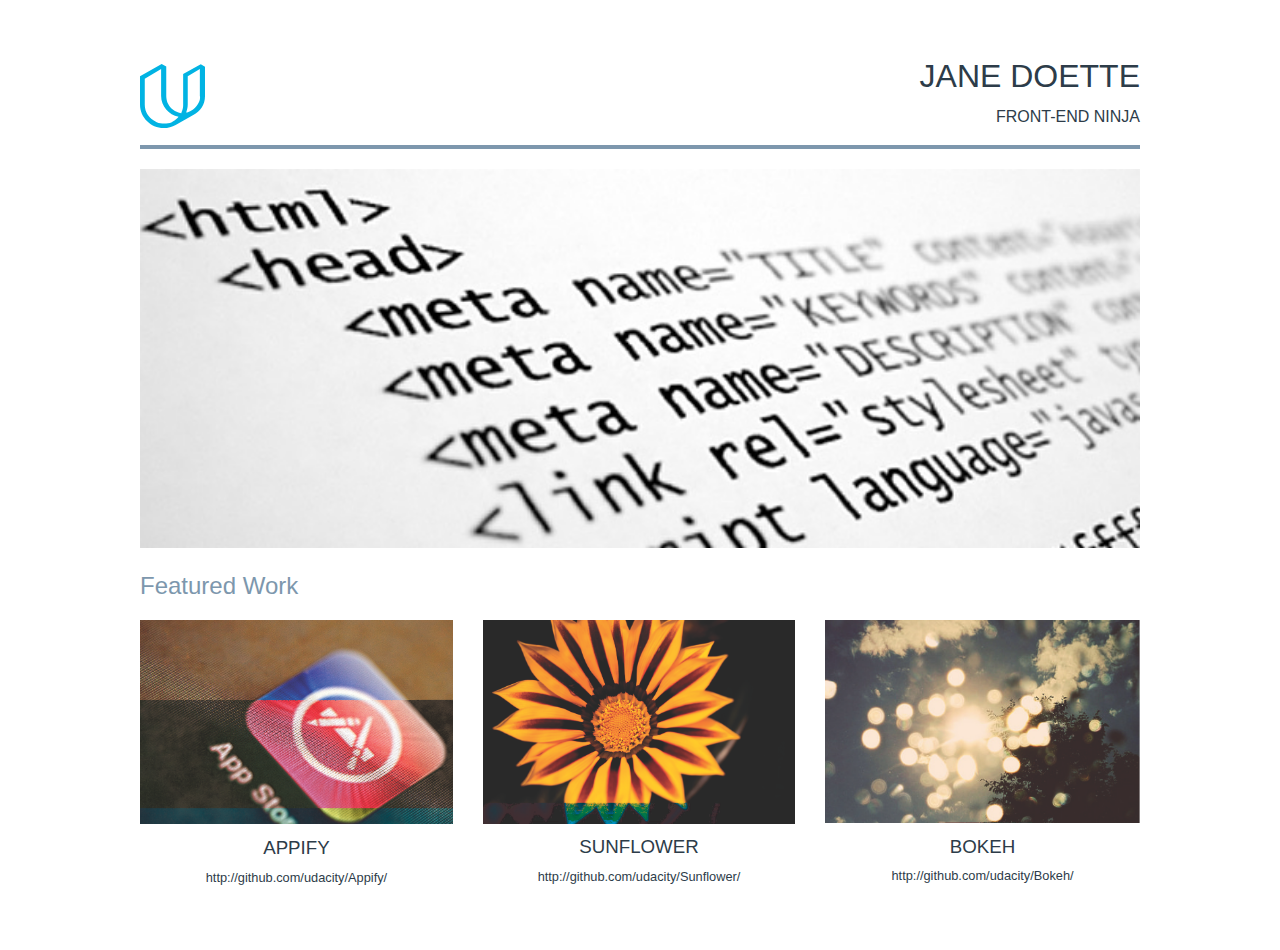
==== P3/index.html @ 37e17f1b "initial commit" ====
<!DOCTYPE html>
<html lang="en">
<head>
  <meta charset="UTF-8">
  <title>Jane's Portfolio</title>
  <link rel="stylesheet" type="text/css" href="css/main.css">
</head>
<body>
  <div class="main-container">
    <header>
      <img src="img/logo.svg" alt="logo" class="logo">
      <h1>JANE DOETTE</h1>
      <h4>FRONT-END NINJA</h4>
    </header>
    <img src="img/mean_pic.jpg" alt="" class="mean_pic">
    <section class="featured_work">
      <h2>Featured Work</h2>
      <div class="container">
        <article class="artical1">
          <img src="img/appify.png" alt="appify">
          <div class="discrition">
            <h3>APPIFY</h3>
            <a href="http://github.com/udacity/Appify/">http://github.com/udacity/Appify/</a>
          </div>
        </article>
        <article class="artical2">
          <img src="img/sunflower.png" alt="sunflower">
          <div class="discrition">
            <h3>SUNFLOWER</h3>
            <a href="http://github.com/udacity/Sunflower/">http://github.com/udacity/Sunflower/</a>
          </div>
        </article>
        <article class="artical3">
          <img src="img/bokeh.png" alt="bokeh">
          <div class="discrition">
            <h3>BOKEH</h3>
            <a href="http://github.com/udacity/Bokeh/">http://github.com/udacity/Bokeh/</a>
          </div>
        </article>
      </div>
    </section>
  </div>
</body>
</html>
---- P3/css/main.css ----
body {
  margin: 5%;
  font-family: sans-serif;
  font-weight: lighter;
  color: #2d3c49;
}
.main-container {
  margin: auto;
  max-width: 1000px;
}

.logo {
  float: left;
  height:4em;
}

header h1, header h4 {
  font-weight: lighter;
  text-align: right;
  line-height: 80%;
}

header {
  border-bottom: 4px solid #7d97ad;
}

.mean_pic {
  margin-top: 20px;
  width: 100%;
}

.featured_work h2 {
  font-weight: lighter;
  color: #7d97ad;
}

.container {
  display: flex;
}

article {
  text-align: center;
}

article img {
  width: 100%;
}

article {
  margin-right: 3%;
}

article:last-of-type {
  margin-right: 0;
}

article h3 {
  font-weight: lighter;
  line-height: 10%;
}
article a {
  font-size: 0.8em;
  color: #2d3c49;
  text-decoration: none;
  line-height: 10%;
}

@media screen and (max-width:740px) and (min-width:470px) {
  .container {
    display: inherit;
  }

  article {
    text-align: left;
    margin: 3% 0;
  }

  article img {
    width: 50%;
  }

  .discrition {
    float: right;
    text-align: left;
    width: 42%;
    margin-top: 5%;
    font-size: 1.2em;
  }
}

@media screen and (max-width:630px) and (min-width:470px) {
  .discrition {
    width: 45%;
    margin-top: 5%;
    font-size: 1em;
  }
}

@media screen and (max-width:470px) {
  .container {
    display: inherit;
  }

  article {
    margin: 0;
  }

  .discrition {
    margin-bottom: 5%;
  }
}
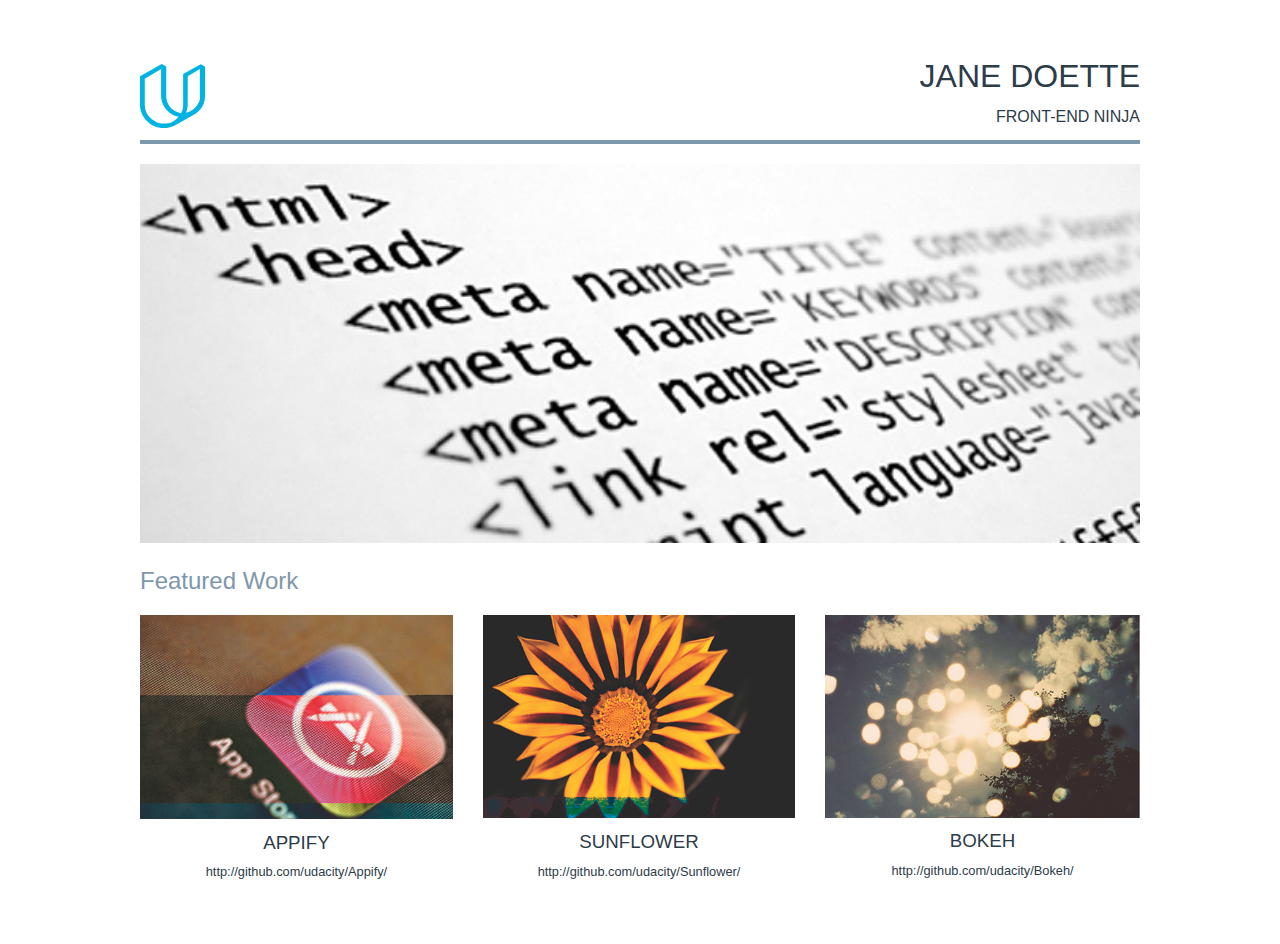
==== commit dc51894a: "first fix" ====
--- a/P3/index.html
+++ b/P3/index.html
@@ -2,6 +2,7 @@
 <html lang="en">
 <head>
   <meta charset="UTF-8">
+  <meta name="viewport" content="width=device-width, initial-scale=1.0">
   <title>Jane's Portfolio</title>
   <link rel="stylesheet" type="text/css" href="css/main.css">
 </head>
@@ -10,28 +11,28 @@
     <header>
       <img src="img/logo.svg" alt="logo" class="logo">
       <h1>JANE DOETTE</h1>
-      <h4>FRONT-END NINJA</h4>
+      <p>FRONT-END NINJA</p>
     </header>
     <img src="img/mean_pic.jpg" alt="" class="mean_pic">
     <section class="featured_work">
       <h2>Featured Work</h2>
       <div class="container">
         <article class="artical1">
-          <img src="img/appify.png" alt="appify">
+          <img src="img/appify.png" srcset="img/appify_1x.png 1x, img/appify_2x.png 2x" alt="appify">
           <div class="discrition">
             <h3>APPIFY</h3>
             <a href="http://github.com/udacity/Appify/">http://github.com/udacity/Appify/</a>
           </div>
         </article>
         <article class="artical2">
-          <img src="img/sunflower.png" alt="sunflower">
+          <img src="img/sunflower_1x.png" srcset="img/sunflower_1x.png 1x, img/sunflower_2x.png 2x" alt="sunflower">
           <div class="discrition">
             <h3>SUNFLOWER</h3>
             <a href="http://github.com/udacity/Sunflower/">http://github.com/udacity/Sunflower/</a>
           </div>
         </article>
         <article class="artical3">
-          <img src="img/bokeh.png" alt="bokeh">
+          <img src="img/bokeh.png" srcset="img/bokeh_1x.png 1x, img/bokeh_2x.png 2x" alt="bokeh">
           <div class="discrition">
             <h3>BOKEH</h3>
             <a href="http://github.com/udacity/Bokeh/">http://github.com/udacity/Bokeh/</a>
--- a/P3/css/main.css
+++ b/P3/css/main.css
@@ -4,6 +4,7 @@
   font-weight: lighter;
   color: #2d3c49;
 }
+
 .main-container {
   margin: auto;
   max-width: 1000px;
@@ -14,7 +15,8 @@
   height:4em;
 }
 
-header h1, header h4 {
+header h1,
+header p {
   font-weight: lighter;
   text-align: right;
   line-height: 80%;
